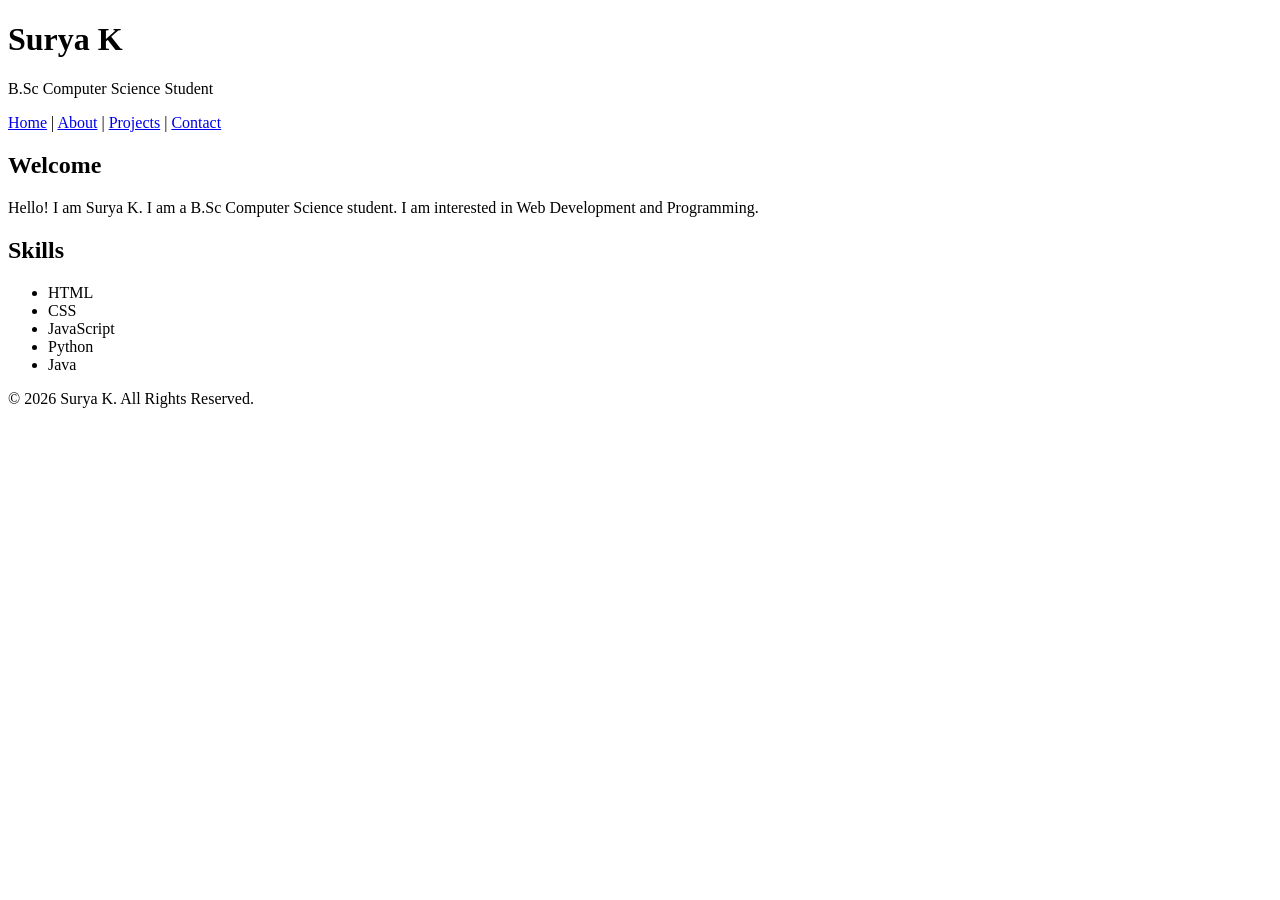
==== index.html @ d8c05e69 "Add files via upload" ====
<!DOCTYPE html>
<html lang="en">

<head>
    <meta charset="UTF-8">
    <meta name="viewport" content="width=device-width, initial-scale=1.0">
    <title>Surya K Portfolio</title>

    <link rel="stylesheet" href="CSS/style.css">
</head>

<body>

    <header>
        <h1>Surya K</h1>
        <p>B.Sc Computer Science Student</p>
        <nav>
           <a href="index.html">Home</a> |
           <a href="about.html">About</a> |
           <a href="projects.html">Projects</a> |
           <a href="contact.html">Contact</a>
        </nav>
    </header>

    <main>
    <section>
        <h2>Welcome</h2>
        <p>Hello! I am Surya K. I am a B.Sc Computer Science student. I am interested in Web Development and Programming.</p>
    </section>

    <section>
        <h2>Skills</h2>
        <ul>
            <li>HTML</li>
            <li>CSS</li>
            <li>JavaScript</li>
            <li>Python</li>
            <li>Java</li>
        </ul>
    </section>
</main>

<footer>
    <p>© 2026 Surya K. All Rights Reserved.</p>
</footer>

</body>

</html>
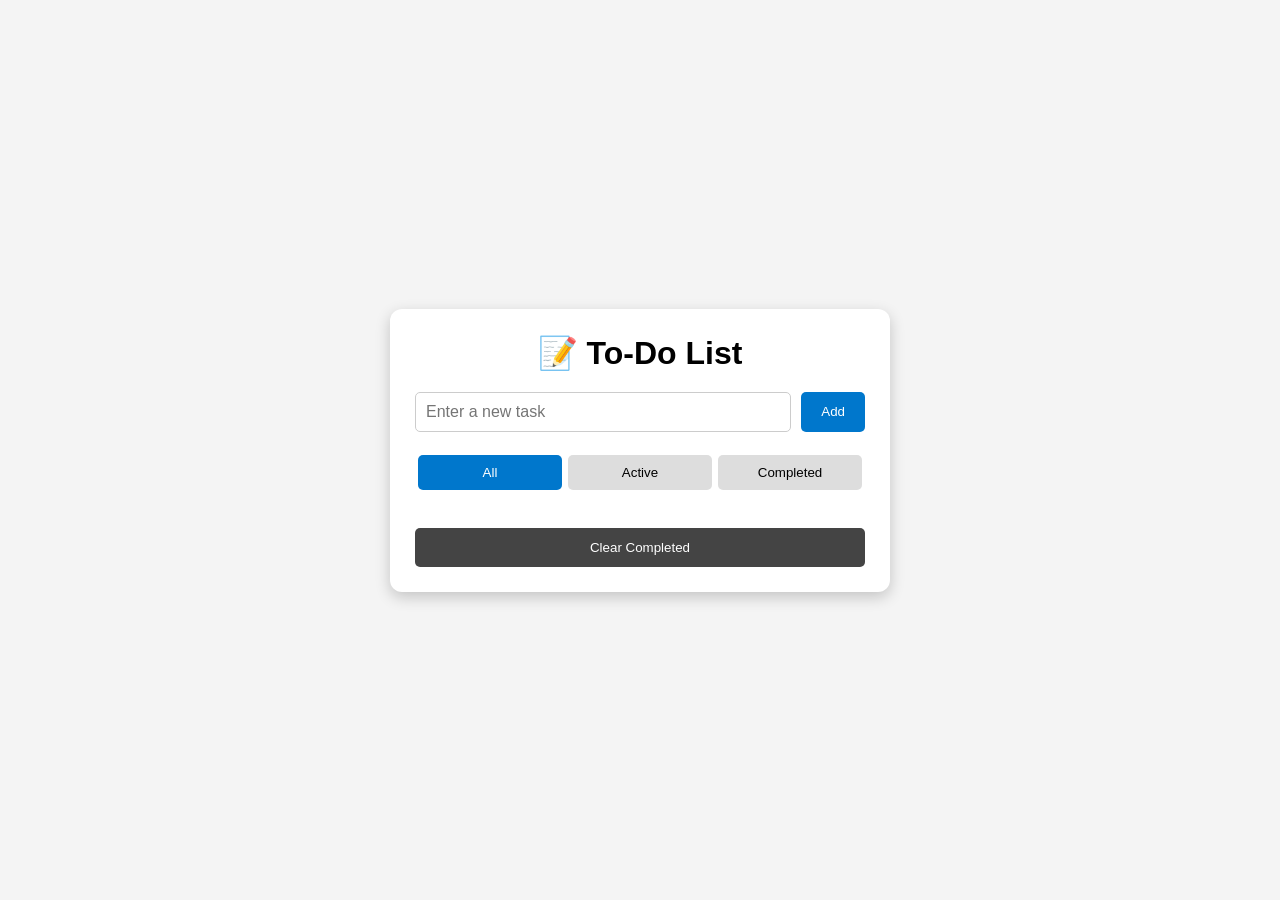
==== commit 0a51620f: "Add files via upload todo task completed" ====
--- a/index.html
+++ b/index.html
@@ -1,49 +1,42 @@
 <!DOCTYPE html>
 <html lang="en">
-
 <head>
     <meta charset="UTF-8">
     <meta name="viewport" content="width=device-width, initial-scale=1.0">
-    <title>Surya K Portfolio</title>
+    <title>To-Do List App</title>
 
-    <link rel="stylesheet" href="CSS/style.css">
+    <link rel="stylesheet" href="style.css">
 </head>
-
 <body>
 
-    <header>
-        <h1>Surya K</h1>
-        <p>B.Sc Computer Science Student</p>
-        <nav>
-           <a href="index.html">Home</a> |
-           <a href="about.html">About</a> |
-           <a href="projects.html">Projects</a> |
-           <a href="contact.html">Contact</a>
-        </nav>
-    </header>
+<div class="container">
 
-    <main>
-    <section>
-        <h2>Welcome</h2>
-        <p>Hello! I am Surya K. I am a B.Sc Computer Science student. I am interested in Web Development and Programming.</p>
-    </section>
+    <h1>📝 To-Do List</h1>
 
-    <section>
-        <h2>Skills</h2>
-        <ul>
-            <li>HTML</li>
-            <li>CSS</li>
-            <li>JavaScript</li>
-            <li>Python</li>
-            <li>Java</li>
-        </ul>
-    </section>
-</main>
+    <div class="input-box">
+        <input
+            type="text"
+            id="taskInput"
+            placeholder="Enter a new task">
 
-<footer>
-    <p>© 2026 Surya K. All Rights Reserved.</p>
-</footer>
+        <button id="addBtn">Add</button>
+    </div>
+
+    <div class="filters">
+        <button class="filter active" data-filter="all">All</button>
+        <button class="filter" data-filter="active">Active</button>
+        <button class="filter" data-filter="completed">Completed</button>
+    </div>
+
+    <ul id="taskList"></ul>
+
+    <button id="clearCompleted">
+        Clear Completed
+    </button>
+
+</div>
+
+<script src="script.js"></script>
 
 </body>
-
 </html>
--- a/style.css
+++ b/style.css
@@ -0,0 +1,148 @@
+*{
+    margin:0;
+    padding:0;
+    box-sizing:border-box;
+    font-family:Arial,sans-serif;
+}
+
+body{
+    background:#f4f4f4;
+    display:flex;
+    justify-content:center;
+    align-items:center;
+    min-height:100vh;
+}
+
+.container{
+    background:white;
+    width:90%;
+    max-width:500px;
+    padding:25px;
+    border-radius:12px;
+    box-shadow:0 5px 15px rgba(0,0,0,.2);
+}
+
+h1{
+    text-align:center;
+    margin-bottom:20px;
+}
+
+.input-box{
+    display:flex;
+    gap:10px;
+    margin-bottom:20px;
+}
+
+.input-box input{
+    flex:1;
+    padding:10px;
+    font-size:16px;
+    border:1px solid #ccc;
+    border-radius:5px;
+}
+
+.input-box button{
+    padding:10px 20px;
+    border:none;
+    background:#0077cc;
+    color:white;
+    border-radius:5px;
+    cursor:pointer;
+}
+
+.input-box button:hover{
+    background:#005fa3;
+}
+
+.filters{
+    display:flex;
+    justify-content:space-between;
+    margin-bottom:20px;
+}
+
+.filters button{
+    flex:1;
+    margin:3px;
+    padding:10px;
+    border:none;
+    background:#ddd;
+    border-radius:5px;
+    cursor:pointer;
+}
+
+.filters button.active{
+    background:#0077cc;
+    color:white;
+}
+
+ul{
+    list-style:none;
+}
+
+li{
+    display:flex;
+    justify-content:space-between;
+    align-items:center;
+    background:#f8f8f8;
+    margin-bottom:10px;
+    padding:12px;
+    border-radius:5px;
+}
+
+.completed{
+    text-decoration:line-through;
+    color:gray;
+}
+
+.task-buttons button{
+    margin-left:5px;
+    border:none;
+    padding:6px 10px;
+    border-radius:5px;
+    cursor:pointer;
+}
+
+.edit{
+    background:orange;
+    color:white;
+}
+
+.delete{
+    background:red;
+    color:white;
+}
+
+.complete{
+    background:green;
+    color:white;
+}
+
+#clearCompleted{
+    width:100%;
+    margin-top:15px;
+    padding:12px;
+    background:#444;
+    color:white;
+    border:none;
+    border-radius:5px;
+    cursor:pointer;
+}
+
+#clearCompleted:hover{
+    background:#222;
+}
+
+@media(max-width:600px){
+
+    .input-box{
+        flex-direction:column;
+    }
+
+    .filters{
+        flex-direction:column;
+    }
+
+    .filters button{
+        margin:5px 0;
+    }
+}
